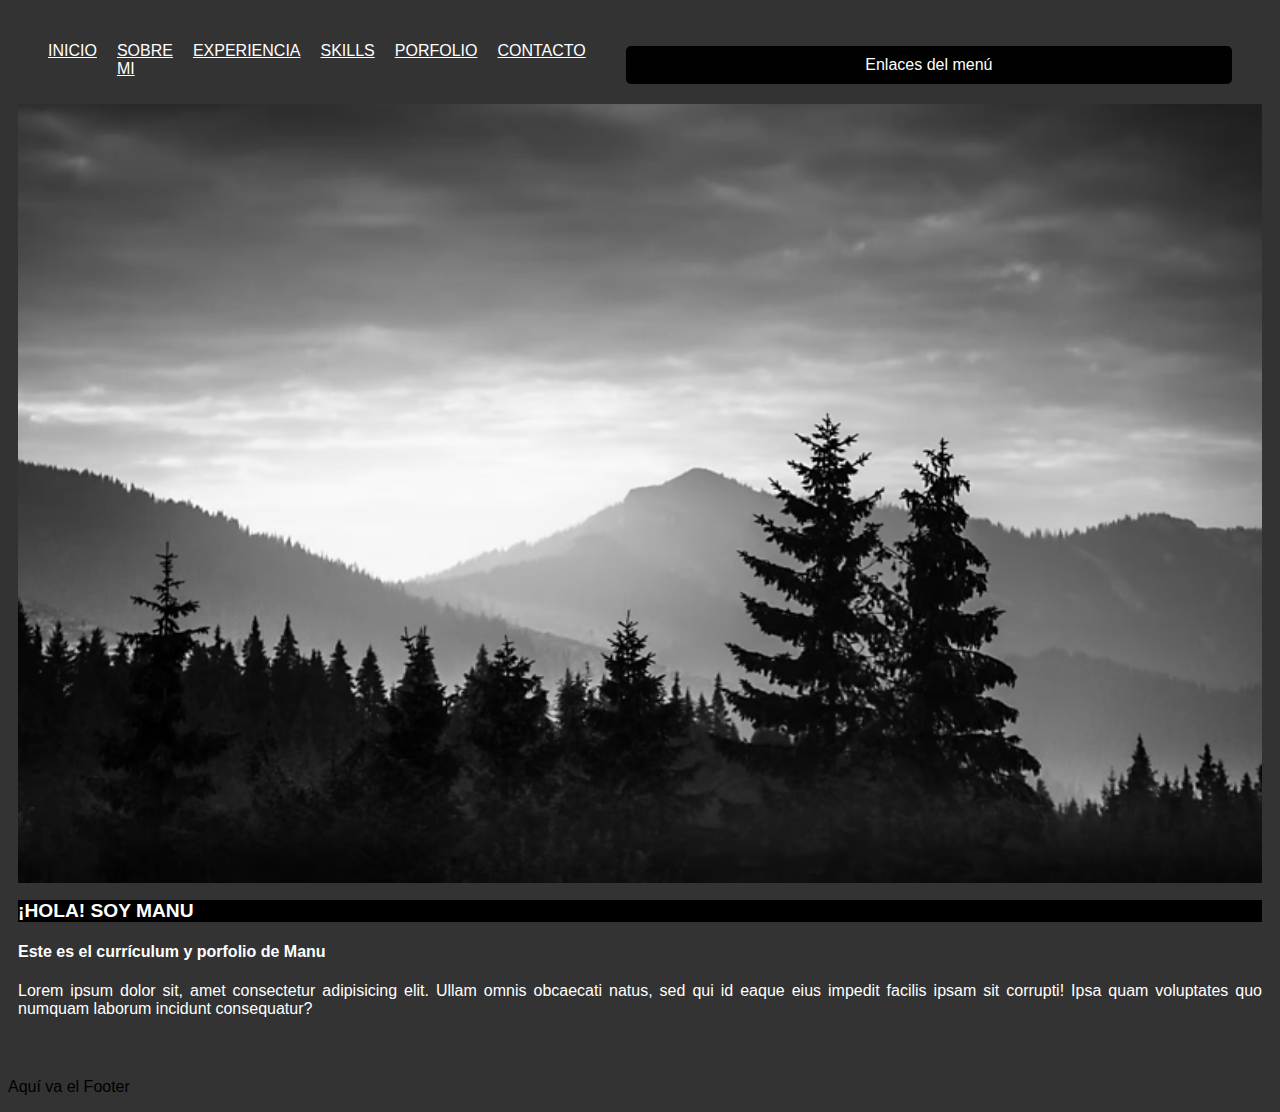
==== index.html @ 948cb720 "Segundo commit" ====
<!DOCTYPE html>
<html lang="en">
<head>
    <meta charset="UTF-8">
    <meta http-equiv="X-UA-Compatible" content="IE=edge">
    <meta name="viewport" content="width=device-width, initial-scale=1.0">
   <link rel="stylesheet" href="css/style.css">
    <title>Porfolio Manuel</title>
</head>
<body>
    <header>
        <img src="" alt=""> <!-- Imagen logo -->
        <nav>
            <ul>
                <li>
                    <a href="index.html"> INICIO </a>
                </li>
                <li>
                    <a href="archivos/sobre-mi.html"> SOBRE MI </a>
                </li>
                <li>
                    <a href="archivos/experiencia.html">EXPERIENCIA</a>
                </li>
                <li>
                    <a href="archivos/skills.html">SKILLS</a>
                </li>
                <li>
                    <a href="archivos/portfolio.html">PORFOLIO</a>
                </li>
                <li>
                    <a href="archivos/contacto.html">CONTACTO</a>
                </li>
            </ul>
            <button class="boton"> Enlaces del menú </button>
        </nav>
    </header>
    <main>
        <section id="home">
            <img src="imagenes/arboles.avif" alt="imagen-de-inicio" class="imagen-index"> <!-- Aquí va una imagen de gran tamaño, por ahora provisional-->
            <h1> ¡HOLA! SOY MANU </h1>
           <h4> Este es el currículum y porfolio de Manu </h4>
           <p> Lorem ipsum dolor sit, amet consectetur adipisicing elit. Ullam omnis obcaecati natus, sed qui id eaque eius impedit facilis ipsam sit corrupti! Ipsa quam voluptates quo numquam laborum incidunt consequatur? </p>
         </section>
    </main>
    <footer>
    <img src="" alt=""> <!-- Imagen logo -->
    <p>Aquí va el Footer</p>
    </footer>
</body>
</html>
---- css/style.css ----
p {
    font-family: Verdana, Geneva, Tahoma, sans-serif;
}

h1 {
    font-family: Verdana, Geneva, Tahoma, sans-serif;
    font-size: larger;
    background-color: black;
    color: #fff;
}

body {
    background-color: #333;
}

h4 {
    font-family: Verdana, Geneva, Tahoma, sans-serif;
}

h2 {
    font-family: Verdana, Geneva, Tahoma, sans-serif;
    color: #fff;
    font-size: medium;
    text-align: justify;
}

header {
    font-family: Verdana, Geneva, Tahoma, sans-serif;
}

#home, #sobre-mi, #experiencia, #skills, #proximamente, #contacto {
    background-color: #333;
    color: #fff;
    text-align:justify;
    padding: 10px;
}

a {
    color: #fff;
}

ul {
    list-style-type: none;
}

.boton {
    display:block;
    cursor: pointer;
    background-color: #010101;
    color: #fff;
    border:#fff;
    padding: 10px 20px;
    border-radius: 5px;
    font-size: 16px;
    transition: background-color 0.3s ease;
    margin-right: 40px;
}

.boton:hover {
    background-color: #b9b629;
}

nav {
    display: flex;
    justify-content: space-between;
    align-items: center;
}

.boton-mail, .boton-linkedin {
    display: block;
    width: 100%;
    text-align: center;
    padding: 15px;
    margin: 10px 0;
    color: white;
    font-family: Arial, Helvetica, sans-serif;
    text-decoration: none;
    border-radius: 4px;
    background-color: #010101;
}

.boton-mail:hover, .boton-linkedin:hover {
    background-color: #005b8e;
}

nav ul {
    display: flex;
    margin-right: 20px;
}

nav ul li {
    margin-right: 20px;
}

.imagen-index{
 width: 100%;   
}

.grid-container{
    display: grid;
    grid-template-columns:repeat(3, 1fr);
    grid-template-rows: repeat(3, 1fr);
    background-color: #333;
    color: #fff;
    text-align:justify;
    padding: 10px;
    row-gap: 15px;
}

.p-skills1, .p-skills2, .p-skills3 {
    grid-column: 1 / 3;
    display: flex;
    flex-direction: column;
    justify-content: center;
}

.img-skills1, .img-skills2, .img-skills3 {
    grid-column: 3 / 4;
    display: flex;
    justify-content: center;
    align-items: center;
}

.section1{
display: grid;
background-color: red;
grid-column: 1/4;
}

.section1 img{
width:30%;
}

.section2{
    display: grid;
    background-color:green;
    grid-column: 1/4;
}

.section2 img{
    width: 20%;
    }

.section3 {
    display: grid;
    background-color: blue;
    grid-column: 1/4;
}

.section3 img{
    width: 30%;
}

.grid-container-about{
    display: grid;
    grid-template-columns:repeat(4, 1fr);
    grid-template-rows: repeat(4, 1fr);
    background-color: #333;
    color: #fff;
    text-align:justify;
    padding: 10px;
    gap: 15px;
}

.section1-about{
    display:grid;
    grid-column: 1 / 5;
    grid-row: 1 / 3;
}

.p-about{
    display: flex;
    flex-direction: column;
    justify-content: center;
    grid-column: 1/3;
    margin-right: 15px;
}

.img-about{
    display: flex;
    justify-content: center;
    align-items: center;
    grid-column: 3/5;
}

.img-about img {
    max-width:1500px;
    width: 70%;
    border-radius: 5%;
}

.section2-about{
    grid-column: 1/3;
    grid-row:3/5;
}

.section3-about{
    grid-column: 3/5;
    grid-row:3/5;
}

form {
    background-color: #a39d9d;
    font-family: Arial, Helvetica, sans-serif;
    padding: 20px;
    border-radius: 8px;
    box-shadow: 0 2px 5px rgba(0, 0, 0, 0.1);
}

.form-group {
    margin-bottom: 20px;
}

.form-group label {
    display: block;
    margin-bottom: 5px;
    font-weight: bold;
}

.form-group input, .form-group textarea {
    width: 100%;
    padding: 10px;
    border: 1px solid #ccc;
    border-radius: 4px;
    font-size: 16px;
    margin-top: 5px;
    box-sizing: border-box;
}

textarea {
    resize: vertical;
}

button {
    display: block;
    width: 100%;
    font-family: Arial, Helvetica, sans-serif;
    background-color: #030303;
    color: white;
    padding: 15px;
    border: none;
    border-radius: 4px;
    font-size: 16px;
    cursor: pointer;
    margin-top: 10px;
}

button:hover {
    background-color: #0056b3;
}
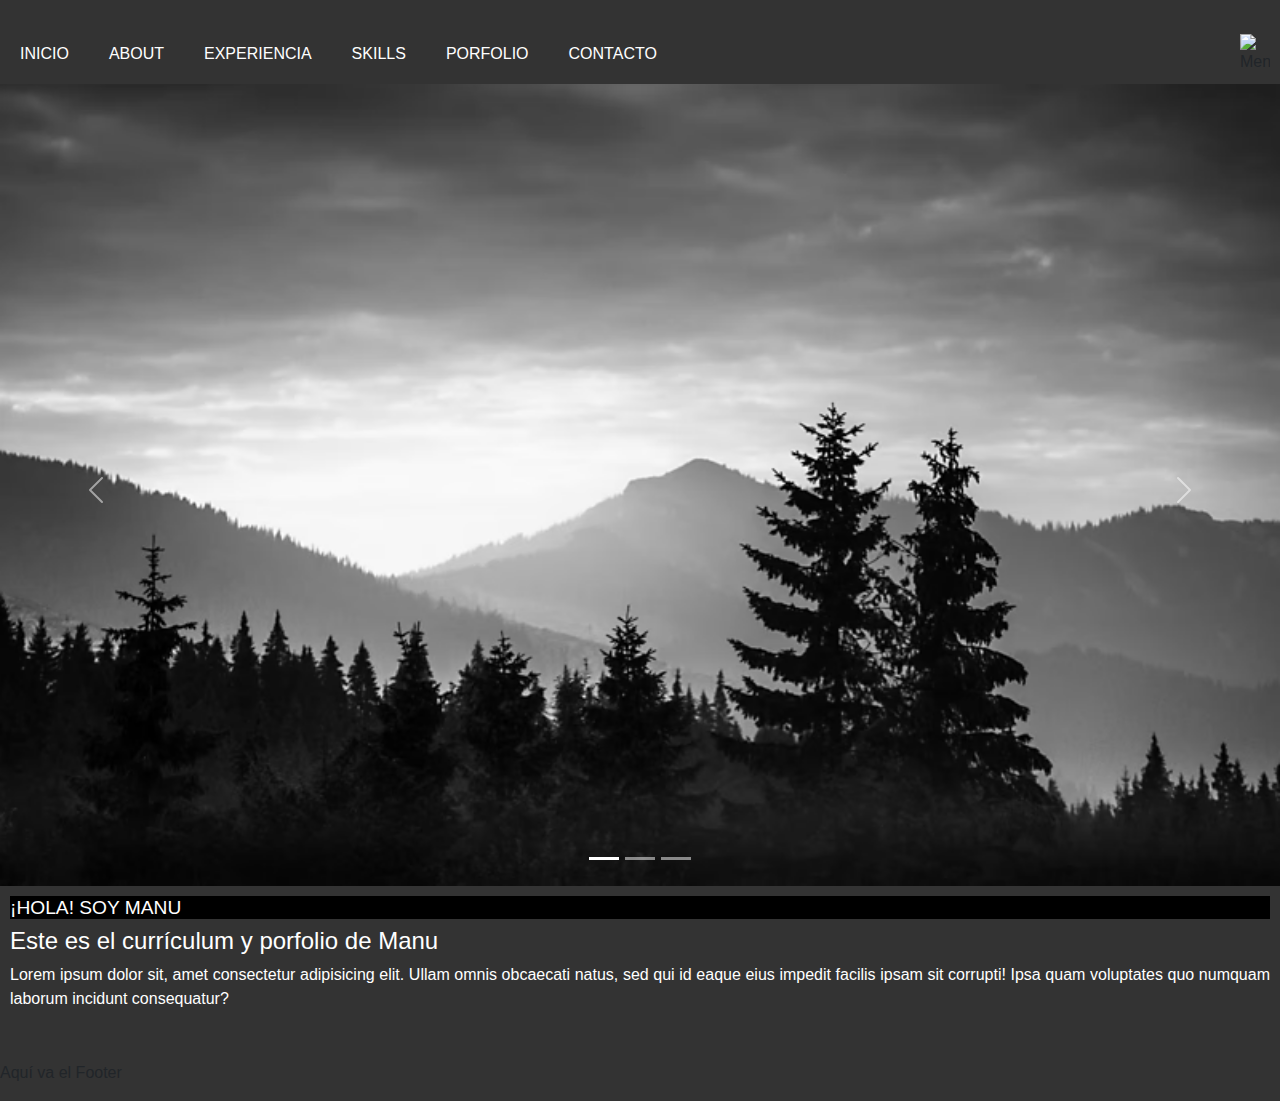
==== commit 0a205642: "modificacion pre entrega" ====
--- a/index.html
+++ b/index.html
@@ -4,39 +4,56 @@
     <meta charset="UTF-8">
     <meta http-equiv="X-UA-Compatible" content="IE=edge">
     <meta name="viewport" content="width=device-width, initial-scale=1.0">
-   <link rel="stylesheet" href="css/style.css">
+    <link href="https://cdn.jsdelivr.net/npm/bootstrap@5.3.3/dist/css/bootstrap.min.css" rel="stylesheet" integrity="sha384-QWTKZyjpPEjISv5WaRU9OFeRpok6YctnYmDr5pNlyT2bRjXh0JMhjY6hW+ALEwIH" crossorigin="anonymous">
+    <link rel="stylesheet" href="css/style.css">
     <title>Porfolio Manuel</title>
 </head>
 <body>
     <header>
         <img src="" alt=""> <!-- Imagen logo -->
         <nav>
-            <ul>
-                <li>
-                    <a href="index.html"> INICIO </a>
-                </li>
-                <li>
-                    <a href="archivos/sobre-mi.html"> SOBRE MI </a>
-                </li>
-                <li>
-                    <a href="archivos/experiencia.html">EXPERIENCIA</a>
-                </li>
-                <li>
-                    <a href="archivos/skills.html">SKILLS</a>
-                </li>
-                <li>
-                    <a href="archivos/portfolio.html">PORFOLIO</a>
-                </li>
-                <li>
-                    <a href="archivos/contacto.html">CONTACTO</a>
-                </li>
+            <ul id="nav-links">
+                <li><a href="index.html">INICIO</a></li>
+                <li><a href="archivos/sobre-mi.html">ABOUT</a></li>
+                <li><a href="archivos/experiencia.html">EXPERIENCIA</a></li>
+                <li><a href="archivos/skills.html">SKILLS</a></li>
+                <li><a href="archivos/portfolio.html">PORFOLIO</a></li>
+                <li><a href="archivos/contacto.html">CONTACTO</a></li>
             </ul>
-            <button class="boton"> Enlaces del menú </button>
+            <div class="menu-container">
+                <a href="index.html"></a>
+                <img src="imagenes/menu.png" alt="Menu" class="menu-icon" id="menu-toggle">
+            </div>
         </nav>
     </header>
     <main>
+        <div id="carouselExampleIndicators" class="carousel slide">
+            <div class="carousel-indicators">
+              <button type="button" data-bs-target="#carouselExampleIndicators" data-bs-slide-to="0" class="active" aria-current="true" aria-label="Slide 1"></button>
+              <button type="button" data-bs-target="#carouselExampleIndicators" data-bs-slide-to="1" aria-label="Slide 2"></button>
+              <button type="button" data-bs-target="#carouselExampleIndicators" data-bs-slide-to="2" aria-label="Slide 3"></button>
+            </div>
+            <div class="carousel-inner">
+              <div class="carousel-item active">
+                <img src="imagenes/arboles.avif" class="d-block w-100" alt="imagen">
+              </div>
+              <div class="carousel-item">
+                <img src="imagenes/arboles.avif" class="d-block w-100" alt="imagen 2">
+              </div>
+              <div class="carousel-item">
+                <img src="imagenes/arboles.avif" class="d-block w-100" alt="imagen 3">
+              </div>
+            </div>
+            <button class="carousel-control-prev" type="button" data-bs-target="#carouselExampleIndicators" data-bs-slide="prev">
+              <span class="carousel-control-prev-icon" aria-hidden="true"></span>
+              <span class="visually-hidden">Previous</span>
+            </button>
+            <button class="carousel-control-next" type="button" data-bs-target="#carouselExampleIndicators" data-bs-slide="next">
+              <span class="carousel-control-next-icon" aria-hidden="true"></span>
+              <span class="visually-hidden">Next</span>
+            </button>
+          </div>
         <section id="home">
-            <img src="imagenes/arboles.avif" alt="imagen-de-inicio" class="imagen-index"> <!-- Aquí va una imagen de gran tamaño, por ahora provisional-->
             <h1> ¡HOLA! SOY MANU </h1>
            <h4> Este es el currículum y porfolio de Manu </h4>
            <p> Lorem ipsum dolor sit, amet consectetur adipisicing elit. Ullam omnis obcaecati natus, sed qui id eaque eius impedit facilis ipsam sit corrupti! Ipsa quam voluptates quo numquam laborum incidunt consequatur? </p>
@@ -46,5 +63,12 @@
     <img src="" alt=""> <!-- Imagen logo -->
     <p>Aquí va el Footer</p>
     </footer>
+    <script>
+        document.getElementById('menu-toggle').addEventListener('click', function() {
+            document.getElementById('nav-links').classList.toggle('active');
+        });
+    </script>
+    <script src="https://cdn.jsdelivr.net/npm/@popperjs/core@2.11.8/dist/umd/popper.min.js" integrity="sha384-I7E8VVD/ismYTF4hNIPjVp/Zjvgyol6VFvRkX/vR+Vc4jQkC+hVqc2pM8ODewa9r" crossorigin="anonymous"></script>
+    <script src="https://cdn.jsdelivr.net/npm/bootstrap@5.3.3/dist/js/bootstrap.min.js" integrity="sha384-0pUGZvbkm6XF6gxjEnlmuGrJXVbNuzT9qBBavbLwCsOGabYfZo0T0to5eqruptLy" crossorigin="anonymous"></script>
 </body>
 </html>--- a/css/style.css
+++ b/css/style.css
@@ -64,6 +64,8 @@
     display: flex;
     justify-content: space-between;
     align-items: center;
+    background-color: #333;
+    padding: 10px;
 }
 
 .boton-mail, .boton-linkedin {
@@ -85,13 +87,21 @@
 
 nav ul {
     display: flex;
-    margin-right: 20px;
+    list-style: none;
+    margin: 0;
+    padding: 0;
 }
 
 nav ul li {
     margin-right: 20px;
 }
 
+nav a {
+    color: white;
+    text-decoration: none;
+    padding: 5px 10px;
+}
+
 .imagen-index{
  width: 100%;   
 }
@@ -101,10 +111,14 @@
     grid-template-columns:repeat(3, 1fr);
     grid-template-rows: repeat(3, 1fr);
     background-color: #333;
-    color: #fff;
+    color: white;
     text-align:justify;
     padding: 10px;
     row-gap: 15px;
+}
+
+.grid-container h2 {
+    color: black;
 }
 
 .p-skills1, .p-skills2, .p-skills3 {
@@ -123,7 +137,11 @@
 
 .section1{
 display: grid;
-background-color: red;
+color: black;
+padding: 10px;
+background-color: white;
+border-radius: 5px;
+box-shadow: 0 0 10px rgba(0, 0, 0, 0.1);
 grid-column: 1/4;
 }
 
@@ -133,7 +151,11 @@
 
 .section2{
     display: grid;
-    background-color:green;
+    padding: 10px;
+    color: black;
+    background-color: white;
+    border-radius: 5px;
+    box-shadow: 0 0 10px rgba(0, 0, 0, 0.1);
     grid-column: 1/4;
 }
 
@@ -143,7 +165,11 @@
 
 .section3 {
     display: grid;
-    background-color: blue;
+    padding: 10px;
+    color:black;
+    background-color: white;
+    border-radius: 5px;
+    box-shadow: 0 0 10px rgba(0, 0, 0, 0.1);
     grid-column: 1/4;
 }
 
@@ -248,3 +274,114 @@
 button:hover {
     background-color: #0056b3;
 }
+
+.grid-experiencia {
+    display: grid;
+    grid-template-columns: repeat(6, 1fr);
+    grid-template-rows: repeat(6, auto);
+    gap: 20px;
+    padding: 20px;
+    background-color:none;
+}
+
+.grid-experiencia section {
+    display: contents;
+}
+
+.grid-experiencia img {
+    width: 100%;
+    height: auto;
+}
+
+.grid-experiencia p {
+    padding: 10px;
+    background-color: white;
+    border-radius: 5px;
+    box-shadow: 0 0 10px rgba(0, 0, 0, 0.1);
+}
+
+.grid-experiencia .experiencia1 img,
+.grid-experiencia .experiencia3 img,
+.grid-experiencia .experiencia5 img {
+    grid-column: 1 / 2;
+}
+
+.grid-experiencia .experiencia1 p,
+.grid-experiencia .experiencia3 p,
+.grid-experiencia .experiencia5 p {
+    grid-column: 2 / 7;
+}
+
+.grid-experiencia .experiencia2 img,
+.grid-experiencia .experiencia4 img {
+    grid-column: 6 / 7;
+}
+
+.grid-experiencia .experiencia2 p,
+.grid-experiencia .experiencia4 p {
+    grid-column: 1 / 6;
+}
+
+.grid-experiencia .experiencia2 img {
+    grid-row: 2 /3;
+}
+
+.grid-experiencia .experiencia4 img {
+    grid-row: 4 / 6;
+}
+
+.grid-experiencia .experiencia5 img {
+    grid-row: 6 / 7;
+}
+.grid-experiencia .experiencia4 p {
+    grid-row: 4 / 6;
+}
+
+
+@media (max-width: 768px) {
+    nav ul {
+        flex-direction: column;
+        display: none;
+        width: 100%;
+        text-align: center;
+        background-color: #333; 
+    }
+
+    nav ul.active {
+        display: flex;
+    }
+
+    nav li {
+        margin: 10px 0;
+    }
+
+    .menu-icon {
+        display: block; 
+    }
+
+    .boton {
+        display:flex;
+    }
+}
+
+.menu-container {
+    display: flex;
+    align-items: center;
+    justify-content: center;
+}
+
+.menu-icon {
+    width: 30px; 
+    height: auto;
+    cursor: pointer;
+    display:flex; 
+}
+
+.boton {
+    display: none;
+}
+
+.carousel-control-prev:hover, .carousel-control-next:hover {
+background-color: #b9b629;
+}
+
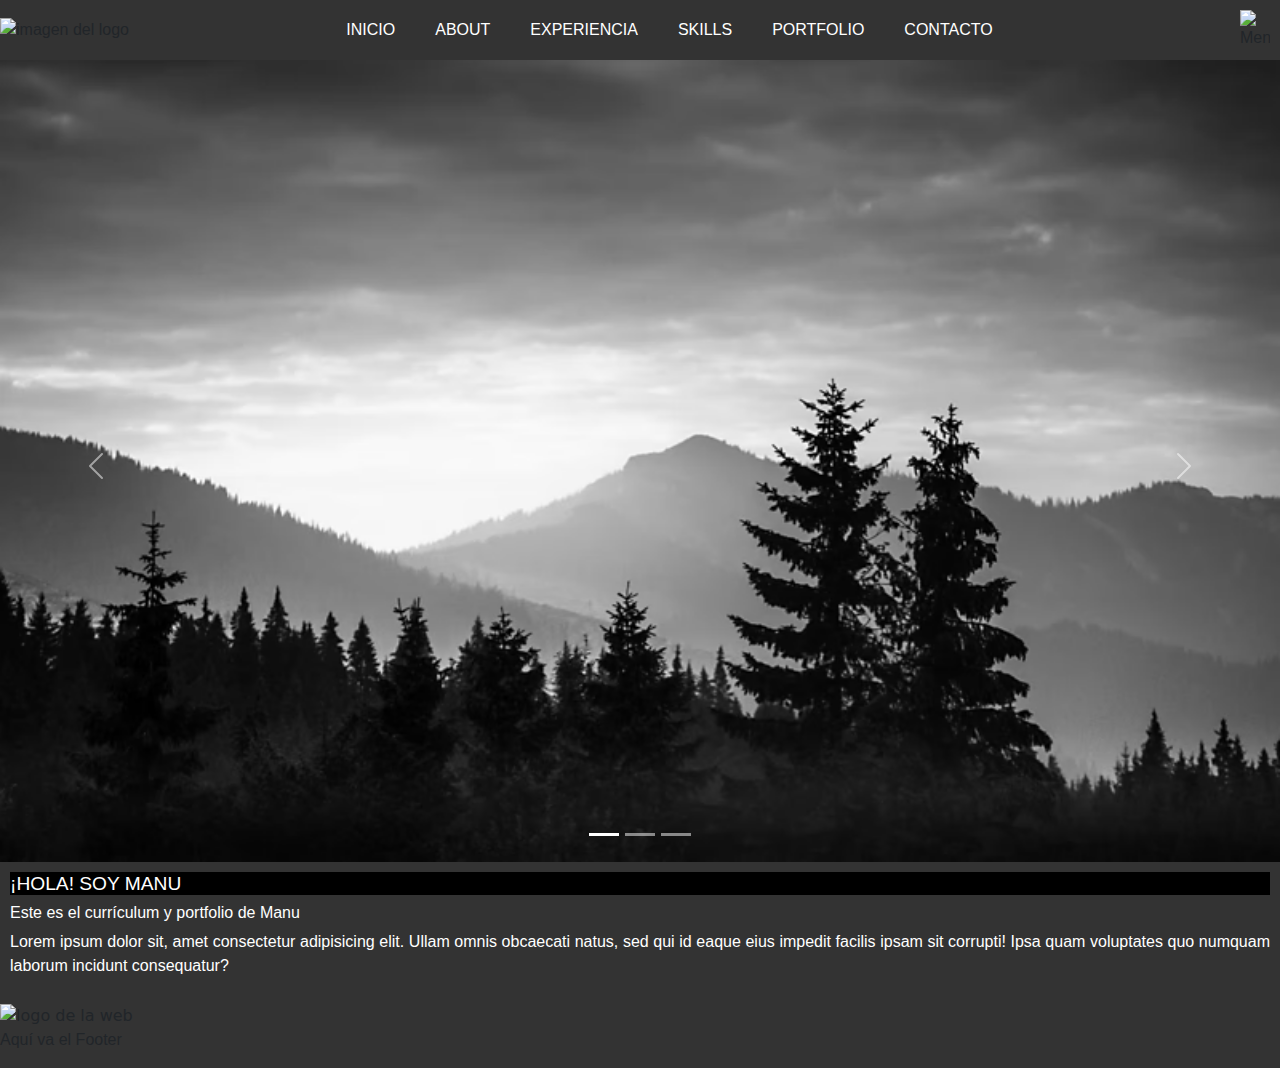
==== commit 1ff730e1: "confirmaciones de martes" ====
--- a/index.html
+++ b/index.html
@@ -6,18 +6,18 @@
     <meta name="viewport" content="width=device-width, initial-scale=1.0">
     <link href="https://cdn.jsdelivr.net/npm/bootstrap@5.3.3/dist/css/bootstrap.min.css" rel="stylesheet" integrity="sha384-QWTKZyjpPEjISv5WaRU9OFeRpok6YctnYmDr5pNlyT2bRjXh0JMhjY6hW+ALEwIH" crossorigin="anonymous">
     <link rel="stylesheet" href="css/style.css">
-    <title>Porfolio Manuel</title>
+    <title>Portfolio Manuel</title>
 </head>
 <body>
     <header>
-        <img src="" alt=""> <!-- Imagen logo -->
+        <img src="" alt="imagen del logo"> <!-- Imagen logo -->
         <nav>
             <ul id="nav-links">
                 <li><a href="index.html">INICIO</a></li>
                 <li><a href="archivos/sobre-mi.html">ABOUT</a></li>
                 <li><a href="archivos/experiencia.html">EXPERIENCIA</a></li>
                 <li><a href="archivos/skills.html">SKILLS</a></li>
-                <li><a href="archivos/portfolio.html">PORFOLIO</a></li>
+                <li><a href="archivos/portfolio.html">PORTFOLIO</a></li>
                 <li><a href="archivos/contacto.html">CONTACTO</a></li>
             </ul>
             <div class="menu-container">
@@ -29,39 +29,39 @@
     <main>
         <div id="carouselExampleIndicators" class="carousel slide">
             <div class="carousel-indicators">
-              <button type="button" data-bs-target="#carouselExampleIndicators" data-bs-slide-to="0" class="active" aria-current="true" aria-label="Slide 1"></button>
-              <button type="button" data-bs-target="#carouselExampleIndicators" data-bs-slide-to="1" aria-label="Slide 2"></button>
-              <button type="button" data-bs-target="#carouselExampleIndicators" data-bs-slide-to="2" aria-label="Slide 3"></button>
+                <button type="button" data-bs-target="#carouselExampleIndicators" data-bs-slide-to="0" class="active" aria-current="true" aria-label="Slide 1"></button>
+                <button type="button" data-bs-target="#carouselExampleIndicators" data-bs-slide-to="1" aria-label="Slide 2"></button>
+                <button type="button" data-bs-target="#carouselExampleIndicators" data-bs-slide-to="2" aria-label="Slide 3"></button>
             </div>
             <div class="carousel-inner">
-              <div class="carousel-item active">
-                <img src="imagenes/arboles.avif" class="d-block w-100" alt="imagen">
-              </div>
-              <div class="carousel-item">
-                <img src="imagenes/arboles.avif" class="d-block w-100" alt="imagen 2">
-              </div>
-              <div class="carousel-item">
-                <img src="imagenes/arboles.avif" class="d-block w-100" alt="imagen 3">
-              </div>
+                <div class="carousel-item active">
+                    <img src="imagenes/arboles.avif" class="d-block w-100" alt="imagen">
+                </div>
+                <div class="carousel-item">
+                    <img src="imagenes/arboles.avif" class="d-block w-100" alt="imagen 2">
+                </div>
+                <div class="carousel-item">
+                    <img src="imagenes/arboles.avif" class="d-block w-100" alt="imagen 3">
+                </div>
             </div>
             <button class="carousel-control-prev" type="button" data-bs-target="#carouselExampleIndicators" data-bs-slide="prev">
-              <span class="carousel-control-prev-icon" aria-hidden="true"></span>
-              <span class="visually-hidden">Previous</span>
+                <span class="carousel-control-prev-icon" aria-hidden="true"></span>
+                <span class="visually-hidden">Previous</span>
             </button>
             <button class="carousel-control-next" type="button" data-bs-target="#carouselExampleIndicators" data-bs-slide="next">
-              <span class="carousel-control-next-icon" aria-hidden="true"></span>
-              <span class="visually-hidden">Next</span>
+                <span class="carousel-control-next-icon" aria-hidden="true"></span>
+                <span class="visually-hidden">Next</span>
             </button>
-          </div>
+        </div>
         <section id="home">
-            <h1> ¡HOLA! SOY MANU </h1>
-           <h4> Este es el currículum y porfolio de Manu </h4>
-           <p> Lorem ipsum dolor sit, amet consectetur adipisicing elit. Ullam omnis obcaecati natus, sed qui id eaque eius impedit facilis ipsam sit corrupti! Ipsa quam voluptates quo numquam laborum incidunt consequatur? </p>
-         </section>
+            <h1>¡HOLA! SOY MANU</h1>
+            <h2>Este es el currículum y portfolio de Manu</h2>
+            <p>Lorem ipsum dolor sit, amet consectetur adipisicing elit. Ullam omnis obcaecati natus, sed qui id eaque eius impedit facilis ipsam sit corrupti! Ipsa quam voluptates quo numquam laborum incidunt consequatur?</p>
+        </section>
     </main>
     <footer>
-    <img src="" alt=""> <!-- Imagen logo -->
-    <p>Aquí va el Footer</p>
+        <img src="" alt="logo de la web"> <!-- Imagen logo -->
+        <p>Aquí va el Footer</p>
     </footer>
     <script>
         document.getElementById('menu-toggle').addEventListener('click', function() {
@@ -71,4 +71,4 @@
     <script src="https://cdn.jsdelivr.net/npm/@popperjs/core@2.11.8/dist/umd/popper.min.js" integrity="sha384-I7E8VVD/ismYTF4hNIPjVp/Zjvgyol6VFvRkX/vR+Vc4jQkC+hVqc2pM8ODewa9r" crossorigin="anonymous"></script>
     <script src="https://cdn.jsdelivr.net/npm/bootstrap@5.3.3/dist/js/bootstrap.min.js" integrity="sha384-0pUGZvbkm6XF6gxjEnlmuGrJXVbNuzT9qBBavbLwCsOGabYfZo0T0to5eqruptLy" crossorigin="anonymous"></script>
 </body>
-</html>+</html>
--- a/css/style.css
+++ b/css/style.css
@@ -1,387 +1,402 @@
 p {
-    font-family: Verdana, Geneva, Tahoma, sans-serif;
+  font-family: Verdana, Geneva, Tahoma, sans-serif;
 }
 
 h1 {
-    font-family: Verdana, Geneva, Tahoma, sans-serif;
-    font-size: larger;
-    background-color: black;
-    color: #fff;
+  font-family: Verdana, Geneva, Tahoma, sans-serif;
+  font-size: larger;
+  background-color: black;
+  color: #fff;
 }
 
 body {
-    background-color: #333;
+  background-color: #333;
 }
 
 h4 {
-    font-family: Verdana, Geneva, Tahoma, sans-serif;
+  font-family: Verdana, Geneva, Tahoma, sans-serif;
 }
 
 h2 {
-    font-family: Verdana, Geneva, Tahoma, sans-serif;
-    color: #fff;
-    font-size: medium;
-    text-align: justify;
+  font-family: Verdana, Geneva, Tahoma, sans-serif;
+  color: #fff;
+  font-size: medium;
+  text-align: justify;
 }
 
 header {
-    font-family: Verdana, Geneva, Tahoma, sans-serif;
+  font-family: Verdana, Geneva, Tahoma, sans-serif;
+  display: flex;
+  align-items: center;
+}
+
+header img {
+  margin-right: auto;
 }
 
 #home, #sobre-mi, #experiencia, #skills, #proximamente, #contacto {
-    background-color: #333;
-    color: #fff;
-    text-align:justify;
-    padding: 10px;
+  background-color: #333;
+  color: #fff;
+  text-align: justify;
+  padding: 10px;
 }
 
 a {
-    color: #fff;
+  color: #fff;
 }
 
 ul {
-    list-style-type: none;
+  list-style-type: none;
 }
 
 .boton {
-    display:block;
-    cursor: pointer;
-    background-color: #010101;
-    color: #fff;
-    border:#fff;
-    padding: 10px 20px;
-    border-radius: 5px;
-    font-size: 16px;
-    transition: background-color 0.3s ease;
-    margin-right: 40px;
+  display: block;
+  cursor: pointer;
+  background-color: #010101;
+  color: #fff;
+  border: #fff;
+  padding: 10px 20px;
+  border-radius: 5px;
+  font-size: 16px;
+  transition: background-color 0.3s ease;
+  margin-right: 40px;
 }
 
 .boton:hover {
-    background-color: #b9b629;
+  background-color: #b9b629;
 }
 
 nav {
-    display: flex;
-    justify-content: space-between;
-    align-items: center;
-    background-color: #333;
-    padding: 10px;
+  display: flex;
+  justify-content: space-between;
+  align-items: center;
+  background-color: #333;
+  padding: 10px;
+  flex-grow: 1; /* Asegura que el espacio se distribuya correctamente */
+}
+
+nav ul {
+  display: flex;
+  list-style: none;
+  margin: 0;
+  padding: 0;
+  justify-content: center;
+  align-items: center;
+  width: 100%; /* Asegura que el <ul> ocupe todo el ancho disponible */
+}
+
+nav ul li {
+  margin-right: 20px;
+}
+
+nav a {
+  color: white;
+  text-decoration: none;
+  padding: 5px 10px;
 }
 
 .boton-mail, .boton-linkedin {
-    display: block;
-    width: 100%;
-    text-align: center;
-    padding: 15px;
-    margin: 10px 0;
-    color: white;
-    font-family: Arial, Helvetica, sans-serif;
-    text-decoration: none;
-    border-radius: 4px;
-    background-color: #010101;
+  display: block;
+  width: 100%;
+  text-align: center;
+  padding: 15px;
+  margin: 10px 0;
+  color: white;
+  font-family: Arial, Helvetica, sans-serif;
+  text-decoration: none;
+  border-radius: 4px;
+  background-color: #010101;
 }
 
 .boton-mail:hover, .boton-linkedin:hover {
-    background-color: #005b8e;
-}
-
-nav ul {
-    display: flex;
-    list-style: none;
-    margin: 0;
-    padding: 0;
-}
-
-nav ul li {
-    margin-right: 20px;
-}
-
-nav a {
-    color: white;
-    text-decoration: none;
-    padding: 5px 10px;
-}
-
-.imagen-index{
- width: 100%;   
-}
-
-.grid-container{
-    display: grid;
-    grid-template-columns:repeat(3, 1fr);
-    grid-template-rows: repeat(3, 1fr);
-    background-color: #333;
-    color: white;
-    text-align:justify;
-    padding: 10px;
-    row-gap: 15px;
+  background-color: #b9b629;
+}
+
+.imagen-index {
+  width: 100%;
+}
+
+.grid-container {
+  display: grid;
+  grid-template-columns: repeat(3, 1fr);
+  grid-template-rows: repeat(3, 1fr);
+  background-color: #333;
+  color: white;
+  text-align: justify;
+  padding: 10px;
+  row-gap: 15px;
 }
 
 .grid-container h2 {
-    color: black;
+  color: black;
 }
 
 .p-skills1, .p-skills2, .p-skills3 {
-    grid-column: 1 / 3;
-    display: flex;
-    flex-direction: column;
-    justify-content: center;
+  grid-column: 1 / 3;
+  display: flex;
+  flex-direction: column;
+  justify-content: center;
 }
 
 .img-skills1, .img-skills2, .img-skills3 {
-    grid-column: 3 / 4;
-    display: flex;
-    justify-content: center;
-    align-items: center;
-}
-
-.section1{
-display: grid;
-color: black;
-padding: 10px;
-background-color: white;
-border-radius: 5px;
-box-shadow: 0 0 10px rgba(0, 0, 0, 0.1);
-grid-column: 1/4;
-}
-
-.section1 img{
-width:30%;
-}
-
-.section2{
-    display: grid;
-    padding: 10px;
-    color: black;
-    background-color: white;
-    border-radius: 5px;
-    box-shadow: 0 0 10px rgba(0, 0, 0, 0.1);
-    grid-column: 1/4;
-}
-
-.section2 img{
-    width: 20%;
-    }
+  grid-column: 3 / 4;
+  display: flex;
+  justify-content: center;
+  align-items: center;
+}
+
+.section1 {
+  display: grid;
+  color: black;
+  padding: 10px;
+  background-color: white;
+  border-radius: 5px;
+  box-shadow: 0 0 10px rgba(0, 0, 0, 0.1);
+  grid-column: 1 / 4;
+}
+
+.section1 img {
+  width: 30%;
+}
+
+.section2 {
+  display: grid;
+  padding: 10px;
+  color: black;
+  background-color: white;
+  border-radius: 5px;
+  box-shadow: 0 0 10px rgba(0, 0, 0, 0.1);
+  grid-column: 1 / 4;
+}
+
+.section2 img {
+  width: 20%;
+}
 
 .section3 {
-    display: grid;
-    padding: 10px;
-    color:black;
-    background-color: white;
-    border-radius: 5px;
-    box-shadow: 0 0 10px rgba(0, 0, 0, 0.1);
-    grid-column: 1/4;
-}
-
-.section3 img{
-    width: 30%;
-}
-
-.grid-container-about{
-    display: grid;
-    grid-template-columns:repeat(4, 1fr);
-    grid-template-rows: repeat(4, 1fr);
-    background-color: #333;
-    color: #fff;
-    text-align:justify;
-    padding: 10px;
-    gap: 15px;
-}
-
-.section1-about{
-    display:grid;
-    grid-column: 1 / 5;
-    grid-row: 1 / 3;
-}
-
-.p-about{
-    display: flex;
-    flex-direction: column;
-    justify-content: center;
-    grid-column: 1/3;
-    margin-right: 15px;
-}
-
-.img-about{
-    display: flex;
-    justify-content: center;
-    align-items: center;
-    grid-column: 3/5;
+  display: grid;
+  padding: 10px;
+  color: black;
+  background-color: white;
+  border-radius: 5px;
+  box-shadow: 0 0 10px rgba(0, 0, 0, 0.1);
+  grid-column: 1 / 4;
+}
+
+.section3 img {
+  width: 30%;
+}
+
+.grid-container-about {
+  display: grid;
+  grid-template-columns: repeat(4, 1fr);
+  grid-template-rows: repeat(4, 1fr);
+  background-color: #333;
+  color: #fff;
+  text-align: justify;
+  padding: 10px;
+  gap: 15px;
+}
+
+.section1-about {
+  display: grid;
+  grid-column: 1 / 5;
+  grid-row: 1 / 3;
+}
+
+.p-about {
+  display: flex;
+  flex-direction: column;
+  justify-content: center;
+  grid-column: 1 / 3;
+  margin-right: 15px;
+}
+
+.img-about {
+  display: flex;
+  justify-content: center;
+  align-items: center;
+  grid-column: 3 / 5;
 }
 
 .img-about img {
-    max-width:1500px;
-    width: 70%;
-    border-radius: 5%;
-}
-
-.section2-about{
-    grid-column: 1/3;
-    grid-row:3/5;
-}
-
-.section3-about{
-    grid-column: 3/5;
-    grid-row:3/5;
+  max-width: 1500px;
+  width: 70%;
+  border-radius: 5%;
+}
+
+.section2-about {
+  grid-column: 1 / 3;
+  grid-row: 3 / 5;
+}
+
+.section3-about {
+  grid-column: 3 / 5;
+  grid-row: 3 / 5;
 }
 
 form {
-    background-color: #a39d9d;
-    font-family: Arial, Helvetica, sans-serif;
-    padding: 20px;
-    border-radius: 8px;
-    box-shadow: 0 2px 5px rgba(0, 0, 0, 0.1);
+  background-color: #a39d9d;
+  font-family: Arial, Helvetica, sans-serif;
+  padding: 20px;
+  border-radius: 8px;
+  box-shadow: 0 2px 5px rgba(0, 0, 0, 0.1);
 }
 
 .form-group {
-    margin-bottom: 20px;
+  margin-bottom: 20px;
 }
 
 .form-group label {
-    display: block;
-    margin-bottom: 5px;
-    font-weight: bold;
-}
-
-.form-group input, .form-group textarea {
-    width: 100%;
-    padding: 10px;
-    border: 1px solid #ccc;
-    border-radius: 4px;
-    font-size: 16px;
-    margin-top: 5px;
-    box-sizing: border-box;
+  display: block;
+  margin-bottom: 5px;
+  font-weight: bold;
+}
+
+.form-group input,
+.form-group textarea {
+  width: 100%;
+  padding: 10px;
+  border: 1px solid #ccc;
+  border-radius: 4px;
+  font-size: 16px;
+  margin-top: 5px;
+  box-sizing: border-box;
 }
 
 textarea {
-    resize: vertical;
+  resize: vertical;
 }
 
 button {
-    display: block;
-    width: 100%;
-    font-family: Arial, Helvetica, sans-serif;
-    background-color: #030303;
-    color: white;
-    padding: 15px;
-    border: none;
-    border-radius: 4px;
-    font-size: 16px;
-    cursor: pointer;
-    margin-top: 10px;
+  display: block;
+  width: 100%;
+  font-family: Arial, Helvetica, sans-serif;
+  background-color: #030303;
+  color: white;
+  padding: 15px;
+  border: none;
+  border-radius: 4px;
+  font-size: 16px;
+  cursor: pointer;
+  margin-top: 10px;
 }
 
 button:hover {
-    background-color: #0056b3;
+  background-color: #b9b629;
 }
 
 .grid-experiencia {
-    display: grid;
-    grid-template-columns: repeat(6, 1fr);
-    grid-template-rows: repeat(6, auto);
-    gap: 20px;
-    padding: 20px;
-    background-color:none;
+  display: grid;
+  grid-template-columns: repeat(6, 1fr);
+  grid-template-rows: repeat(6, auto);
+  gap: 20px;
+  padding: 20px;
+  background-color: none;
 }
 
 .grid-experiencia section {
-    display: contents;
+  display: contents;
 }
 
 .grid-experiencia img {
-    width: 100%;
-    height: auto;
+  width: 100%;
+  height: auto;
+  border-radius: 5px;
 }
 
 .grid-experiencia p {
-    padding: 10px;
-    background-color: white;
-    border-radius: 5px;
-    box-shadow: 0 0 10px rgba(0, 0, 0, 0.1);
+  padding: 10px;
+  background-color: white;
+  border-radius: 5px;
+  box-shadow: 0 0 10px rgba(0, 0, 0, 0.1);
 }
 
 .grid-experiencia .experiencia1 img,
 .grid-experiencia .experiencia3 img,
 .grid-experiencia .experiencia5 img {
-    grid-column: 1 / 2;
+  grid-column: 1 / 2;
 }
 
 .grid-experiencia .experiencia1 p,
 .grid-experiencia .experiencia3 p,
 .grid-experiencia .experiencia5 p {
-    grid-column: 2 / 7;
+  grid-column: 2 / 7;
 }
 
 .grid-experiencia .experiencia2 img,
 .grid-experiencia .experiencia4 img {
-    grid-column: 6 / 7;
+  grid-column: 6 / 7;
 }
 
 .grid-experiencia .experiencia2 p,
 .grid-experiencia .experiencia4 p {
-    grid-column: 1 / 6;
+  grid-column: 1 / 6;
 }
 
 .grid-experiencia .experiencia2 img {
-    grid-row: 2 /3;
+  grid-row: 2 / 3;
 }
 
 .grid-experiencia .experiencia4 img {
-    grid-row: 4 / 6;
+  grid-row: 4 / 6;
 }
 
 .grid-experiencia .experiencia5 img {
-    grid-row: 6 / 7;
-}
+  grid-row: 6 / 7;
+}
+
 .grid-experiencia .experiencia4 p {
-    grid-row: 4 / 6;
-}
-
+  grid-row: 4 / 6;
+}
 
 @media (max-width: 768px) {
-    nav ul {
-        flex-direction: column;
-        display: none;
-        width: 100%;
-        text-align: center;
-        background-color: #333; 
-    }
-
-    nav ul.active {
-        display: flex;
-    }
-
-    nav li {
-        margin: 10px 0;
-    }
-
-    .menu-icon {
-        display: block; 
-    }
-
-    .boton {
-        display:flex;
-    }
+  nav ul {
+    flex-direction: column;
+    display: none; /* Ocultar el menú */
+    width: 100%;
+    text-align: center;
+    background-color: #333;
+  }
+
+  nav ul.active {
+    display: flex; /* Mostrar el menú cuando se activa */
+  }
+
+  nav li {
+    margin: 10px 0;
+  }
+
+  .menu-icon {
+    display: block;
+    position: fixed;
+    right: 3%;
+  }
+
+  .boton {
+    display: flex;
+  }
 }
 
 .menu-container {
-    display: flex;
-    align-items: center;
-    justify-content: center;
+  display: flex;
+  align-items: center;
+  justify-content: center;
+  margin-left: auto;
 }
 
 .menu-icon {
-    width: 30px; 
-    height: auto;
-    cursor: pointer;
-    display:flex; 
+  width: 30px;
+  height: auto;
+  cursor: pointer;
+  display: flex;
 }
 
 .boton {
-    display: none;
-}
-
-.carousel-control-prev:hover, .carousel-control-next:hover {
-background-color: #b9b629;
-}
-
+  display: none;
+}
+
+.carousel-control-prev:hover,
+.carousel-control-next:hover {
+  background-color: #b9b629;
+}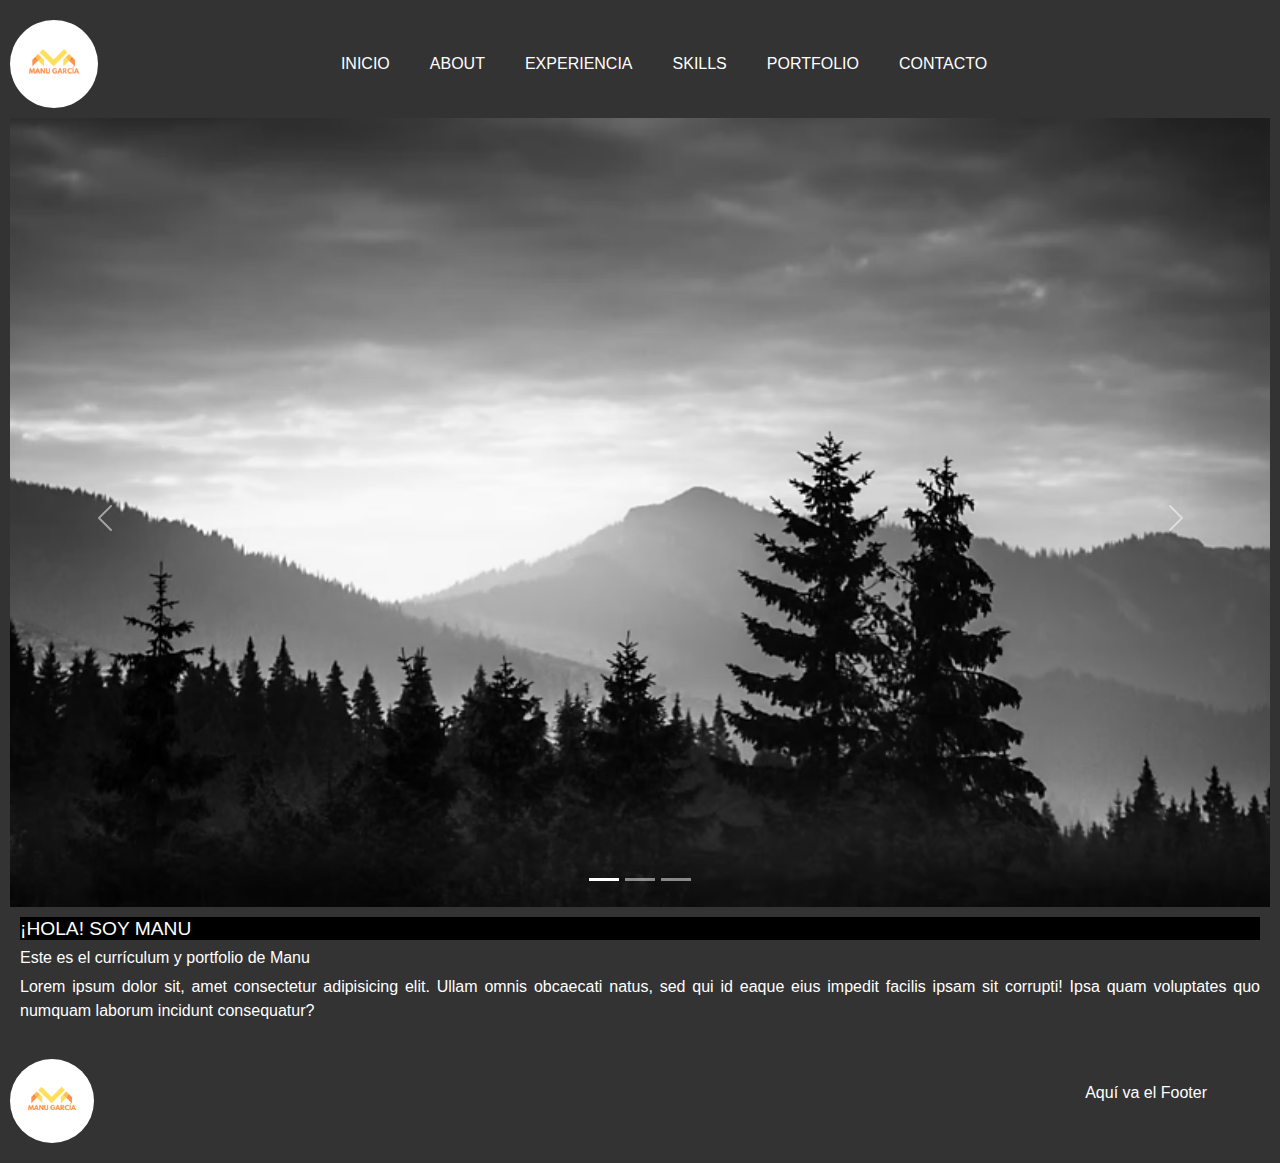
==== commit 20477855: "Bugs fixeds and new funtionallity" ====
--- a/index.html
+++ b/index.html
@@ -10,7 +10,7 @@
 </head>
 <body>
     <header>
-        <img src="" alt="imagen del logo"> <!-- Imagen logo -->
+        <img src="./imagenes/logo.png" class="logo" alt="imagen del logo"> 
         <nav>
             <ul id="nav-links">
                 <li><a href="index.html">INICIO</a></li>
@@ -23,6 +23,7 @@
             <div class="menu-container">
                 <a href="index.html"></a>
                 <img src="imagenes/menu.png" alt="Menu" class="menu-icon" id="menu-toggle">
+                <img src="imagenes/close-menu.png" alt="Menu" class="menu-icon-close" id="menu-toggle-close">
             </div>
         </nav>
     </header>
@@ -60,12 +61,19 @@
         </section>
     </main>
     <footer>
-        <img src="" alt="logo de la web"> <!-- Imagen logo -->
+        <img src="./imagenes/logo.png" class= "logo" alt="logo de la web"> <!-- Imagen logo -->
         <p>Aquí va el Footer</p>
     </footer>
     <script>
         document.getElementById('menu-toggle').addEventListener('click', function() {
             document.getElementById('nav-links').classList.toggle('active');
+            document.getElementById('menu-toggle').classList.toggle('inactive');
+            document.getElementById('menu-toggle-close').classList.toggle('active');
+        });
+        document.getElementById('menu-toggle-close').addEventListener('click', function() {
+            document.getElementById('nav-links').classList.remove('active');
+            document.getElementById('menu-toggle').classList.remove('inactive');
+            document.getElementById('menu-toggle-close').classList.remove('active');
         });
     </script>
     <script src="https://cdn.jsdelivr.net/npm/@popperjs/core@2.11.8/dist/umd/popper.min.js" integrity="sha384-I7E8VVD/ismYTF4hNIPjVp/Zjvgyol6VFvRkX/vR+Vc4jQkC+hVqc2pM8ODewa9r" crossorigin="anonymous"></script>
--- a/css/style.css
+++ b/css/style.css
@@ -1,3 +1,23 @@
+p,
+h1,
+h4,
+h2,
+header {
+  font-family: Verdana, Geneva, Tahoma, sans-serif;
+}
+
+h1 {
+  font-size: larger;
+  background-color: black;
+  color: #fff;
+}
+
+h2 {
+  color: #fff;
+  font-size: medium;
+  text-align: justify;
+}
+
 p {
   font-family: Verdana, Geneva, Tahoma, sans-serif;
 }
@@ -10,7 +30,7 @@
 }
 
 body {
-  background-color: #333;
+  position: relative;
 }
 
 h4 {
@@ -66,52 +86,6 @@
   background-color: #b9b629;
 }
 
-nav {
-  display: flex;
-  justify-content: space-between;
-  align-items: center;
-  background-color: #333;
-  padding: 10px;
-  flex-grow: 1; /* Asegura que el espacio se distribuya correctamente */
-}
-
-nav ul {
-  display: flex;
-  list-style: none;
-  margin: 0;
-  padding: 0;
-  justify-content: center;
-  align-items: center;
-  width: 100%; /* Asegura que el <ul> ocupe todo el ancho disponible */
-}
-
-nav ul li {
-  margin-right: 20px;
-}
-
-nav a {
-  color: white;
-  text-decoration: none;
-  padding: 5px 10px;
-}
-
-.boton-mail, .boton-linkedin {
-  display: block;
-  width: 100%;
-  text-align: center;
-  padding: 15px;
-  margin: 10px 0;
-  color: white;
-  font-family: Arial, Helvetica, sans-serif;
-  text-decoration: none;
-  border-radius: 4px;
-  background-color: #010101;
-}
-
-.boton-mail:hover, .boton-linkedin:hover {
-  background-color: #b9b629;
-}
-
 .imagen-index {
   width: 100%;
 }
@@ -132,14 +106,14 @@
 }
 
 .p-skills1, .p-skills2, .p-skills3 {
-  grid-column: 1 / 3;
+  grid-column: 1/3;
   display: flex;
   flex-direction: column;
   justify-content: center;
 }
 
 .img-skills1, .img-skills2, .img-skills3 {
-  grid-column: 3 / 4;
+  grid-column: 3/4;
   display: flex;
   justify-content: center;
   align-items: center;
@@ -152,7 +126,7 @@
   background-color: white;
   border-radius: 5px;
   box-shadow: 0 0 10px rgba(0, 0, 0, 0.1);
-  grid-column: 1 / 4;
+  grid-column: 1/4;
 }
 
 .section1 img {
@@ -166,7 +140,7 @@
   background-color: white;
   border-radius: 5px;
   box-shadow: 0 0 10px rgba(0, 0, 0, 0.1);
-  grid-column: 1 / 4;
+  grid-column: 1/4;
 }
 
 .section2 img {
@@ -180,7 +154,7 @@
   background-color: white;
   border-radius: 5px;
   box-shadow: 0 0 10px rgba(0, 0, 0, 0.1);
-  grid-column: 1 / 4;
+  grid-column: 1/4;
 }
 
 .section3 img {
@@ -200,39 +174,26 @@
 
 .section1-about {
   display: grid;
-  grid-column: 1 / 5;
-  grid-row: 1 / 3;
+  grid-column: 1/5;
+  grid-row: 1/3;
 }
 
 .p-about {
   display: flex;
   flex-direction: column;
   justify-content: center;
-  grid-column: 1 / 3;
+  grid-column: 1/3;
   margin-right: 15px;
 }
 
-.img-about {
-  display: flex;
-  justify-content: center;
-  align-items: center;
-  grid-column: 3 / 5;
-}
-
-.img-about img {
-  max-width: 1500px;
-  width: 70%;
-  border-radius: 5%;
-}
-
 .section2-about {
-  grid-column: 1 / 3;
-  grid-row: 3 / 5;
+  grid-column: 1/3;
+  grid-row: 3/5;
 }
 
 .section3-about {
-  grid-column: 3 / 5;
-  grid-row: 3 / 5;
+  grid-column: 3/5;
+  grid-row: 3/5;
 }
 
 form {
@@ -286,6 +247,127 @@
   background-color: #b9b629;
 }
 
+.menu-container {
+  display: flex;
+  align-items: center;
+  justify-content: center;
+  margin-left: auto;
+}
+
+.boton {
+  display: none;
+}
+
+.carousel-control-prev:hover,
+.carousel-control-next:hover {
+  background-color: #b9b629;
+}
+
+footer {
+  width: 95%;
+  display: flex;
+  align-items: center;
+  justify-content: space-between;
+  flex-wrap: nowrap;
+}
+
+.boton {
+  display: flex;
+  justify-content: center;
+  align-items: center;
+  cursor: pointer;
+  background-color: #010101;
+  color: #fff;
+  border: #fff;
+  padding: 10px 20px;
+  border-radius: 5px;
+  font-size: 16px;
+  transition: background-color 0.3s ease;
+  margin-right: 40px;
+}
+.boton:hover {
+  background-color: #b9b629;
+}
+
+.menu-icon {
+  display: none;
+}
+
+.menu-icon-close {
+  display: none;
+}
+
+.botones-contacto a {
+  display: block;
+  width: 250px;
+  text-align: center;
+  padding: 15px;
+  margin: 10px 0;
+  color: white;
+  font-family: Arial, Helvetica, sans-serif;
+  text-decoration: none;
+  border-radius: 4px;
+  background-color: #010101;
+}
+.botones-contacto a:hover {
+  background-color: #b9b629;
+}
+
+form {
+  width: 63%;
+  margin: auto;
+  background-color: #a39d9d;
+  font-family: Arial, Helvetica, sans-serif;
+  padding: 20px;
+  border-radius: 8px;
+  box-shadow: 0 0 10px rgba(0, 0, 0, 0.1);
+}
+
+.form-group {
+  margin-bottom: 20px;
+}
+.form-group label {
+  display: block;
+  margin-bottom: 5px;
+  font-weight: bold;
+}
+.form-group input,
+.form-group textarea {
+  width: 100%;
+  padding: 10px;
+  border: 1px solid #ccc;
+  border-radius: 4px;
+  font-size: 16px;
+  margin-top: 5px;
+  box-sizing: border-box;
+}
+
+textarea {
+  resize: vertical;
+}
+
+button {
+  display: block;
+  width: 100%;
+  font-family: Arial, Helvetica, sans-serif;
+  background-color: #030303;
+  color: #fff;
+  padding: 15px;
+  border: none;
+  border-radius: 4px;
+  font-size: 16px;
+  cursor: pointer;
+  margin-top: 10px;
+}
+button:hover {
+  background-color: #b9b629;
+}
+
+.carousel-control-prev:hover,
+.carousel-control-next:hover {
+  background-color: #b9b629;
+}
+
 .grid-experiencia {
   display: grid;
   grid-template-columns: repeat(6, 1fr);
@@ -294,109 +376,282 @@
   padding: 20px;
   background-color: none;
 }
-
 .grid-experiencia section {
   display: contents;
 }
-
 .grid-experiencia img {
-  width: 100%;
-  height: auto;
-  border-radius: 5px;
-}
-
+  margin: auto;
+  width: 100%;
+  border-radius: 5px;
+}
 .grid-experiencia p {
   padding: 10px;
   background-color: white;
+  color: black;
+  align-items: center;
   border-radius: 5px;
   box-shadow: 0 0 10px rgba(0, 0, 0, 0.1);
-}
-
+  grid-column: 1/-1;
+}
 .grid-experiencia .experiencia1 img,
 .grid-experiencia .experiencia3 img,
 .grid-experiencia .experiencia5 img {
-  grid-column: 1 / 2;
-}
-
+  grid-column: 1/2;
+}
 .grid-experiencia .experiencia1 p,
 .grid-experiencia .experiencia3 p,
 .grid-experiencia .experiencia5 p {
-  grid-column: 2 / 7;
-}
-
+  grid-column: 2/7;
+}
 .grid-experiencia .experiencia2 img,
 .grid-experiencia .experiencia4 img {
-  grid-column: 6 / 7;
-}
-
+  grid-column: 6/7;
+}
 .grid-experiencia .experiencia2 p,
 .grid-experiencia .experiencia4 p {
-  grid-column: 1 / 6;
-}
-
+  grid-column: 1/6;
+}
 .grid-experiencia .experiencia2 img {
-  grid-row: 2 / 3;
-}
-
+  grid-row: 2/3;
+}
 .grid-experiencia .experiencia4 img {
-  grid-row: 4 / 6;
-}
-
+  grid-row: 4/6;
+}
 .grid-experiencia .experiencia5 img {
-  grid-row: 6 / 7;
-}
-
+  grid-row: 6/7;
+}
 .grid-experiencia .experiencia4 p {
-  grid-row: 4 / 6;
-}
-
+  grid-row: 4/6;
+}
+
+.imagen-index {
+  width: 100%;
+}
+
+.logo {
+  width: 7%;
+  border-radius: 50%;
+  margin: 10px 0;
+}
+
+body,
+#home,
+#sobre-mi,
+#experiencia,
+#skills,
+#proximamente,
+#contacto {
+  background-color: #333;
+  color: #fff;
+  text-align: justify;
+  padding: 10px;
+}
+
+nav {
+  display: flex;
+  justify-content: space-between;
+  align-items: center;
+  background-color: #333;
+  padding: 10px;
+  flex-grow: 1;
+}
+nav ul {
+  display: flex;
+  list-style: none;
+  margin: 0;
+  padding: 0;
+  justify-content: center;
+  align-items: center;
+  width: 100%;
+}
+nav ul.active {
+  display: flex;
+}
+nav li {
+  margin-right: 20px;
+}
+nav a {
+  color: white;
+  text-decoration: none;
+  padding: 5px 10px;
+}
+nav a:hover {
+  color: #b9b629;
+}
+
+.grid-container {
+  display: grid;
+  grid-template-columns: repeat(3, 1fr);
+  grid-template-rows: repeat(3, 1fr);
+  background-color: #333;
+  color: #fff;
+  text-align: justify;
+  padding: 10px;
+  row-gap: 15px;
+}
+.grid-container h2 {
+  color: black;
+}
+
+.p-skills1,
+.p-skills2,
+.p-skills3 {
+  display: flex;
+  justify-content: center;
+  align-items: center;
+  grid-column: 1/3;
+  flex-direction: column;
+  margin-left: 45px;
+}
+
+.img-skills1,
+.img-skills2,
+.img-skills3 {
+  display: flex;
+  justify-content: center;
+  align-items: center;
+  grid-column: 3/4;
+}
+
+.section1,
+.section2,
+.section3 {
+  display: grid;
+  color: black;
+  padding: 10px;
+  background-color: white;
+  border-radius: 5px;
+  box-shadow: 0 0 10px rgba(0, 0, 0, 0.1);
+  grid-column: 1/4;
+}
+.section1 img,
+.section2 img,
+.section3 img {
+  width: 30%;
+}
+
+.section2 img {
+  width: 20%;
+}
+
+.section3 img {
+  width: 30%;
+}
+
+.grid-container-about {
+  display: grid;
+  grid-template-columns: repeat(4, 1fr);
+  grid-template-rows: repeat(4, 1fr);
+  background-color: #333;
+  color: #fff;
+  text-align: justify;
+  padding: 10px;
+  gap: 15px;
+}
+
+.section1-about {
+  display: grid;
+  grid-column: 1/5;
+  grid-row: 1/3;
+}
+
+.p-about {
+  display: flex;
+  justify-content: center;
+  align-items: center;
+  flex-direction: column;
+  justify-content: center;
+  grid-column: 1/3;
+  margin-right: 15px;
+}
+
+.img-about {
+  display: flex;
+  justify-content: flex-end;
+  align-items: center;
+  grid-column: 4/5;
+}
+.img-about img {
+  max-width: 1500px;
+  width: 70%;
+  border-radius: 5%;
+}
+
+.section2-about {
+  grid-column: 1/3;
+  grid-row: 3/5;
+}
+
+.section3-about {
+  grid-column: 3/5;
+  grid-row: 3/5;
+}
+
+#hablemos {
+  display: flex;
+  flex-direction: column;
+  flex-wrap: nowrap;
+  align-items: center;
+}
+
+.loader {
+  width: 50px;
+  height: 50px;
+  border: 5px solid #3498db;
+  border-top: 5px solid transparent;
+  border-radius: 50%;
+  animation: spin 1s linear infinite;
+  margin: auto;
+}
+
+@keyframes spin {
+  0% {
+    transform: rotate(0deg);
+  }
+  100% {
+    transform: rotate(360deg);
+  }
+}
 @media (max-width: 768px) {
   nav ul {
     flex-direction: column;
-    display: none; /* Ocultar el menú */
+    display: none;
     width: 100%;
     text-align: center;
     background-color: #333;
   }
-
   nav ul.active {
-    display: flex; /* Mostrar el menú cuando se activa */
-  }
-
+    display: flex;
+  }
   nav li {
     margin: 10px 0;
   }
-
+  .menu-container {
+    display: flex;
+    align-items: center;
+    justify-content: center;
+    margin-left: auto;
+  }
   .menu-icon {
     display: block;
-    position: fixed;
-    right: 3%;
-  }
-
-  .boton {
+    width: 30px;
+    height: auto;
+    cursor: pointer;
     display: flex;
   }
-}
-
-.menu-container {
-  display: flex;
-  align-items: center;
-  justify-content: center;
-  margin-left: auto;
-}
-
-.menu-icon {
-  width: 30px;
-  height: auto;
-  cursor: pointer;
-  display: flex;
-}
-
-.boton {
-  display: none;
-}
-
-.carousel-control-prev:hover,
-.carousel-control-next:hover {
-  background-color: #b9b629;
-}+  .menu-icon.inactive {
+    display: none;
+  }
+  .menu-icon-close.active {
+    display: block;
+    width: 30px;
+    height: auto;
+    cursor: pointer;
+    display: flex;
+  }
+  .menu-icon-close.inactive {
+    display: none;
+  }
+}
+
+/*# sourceMappingURL=style.css.map */
